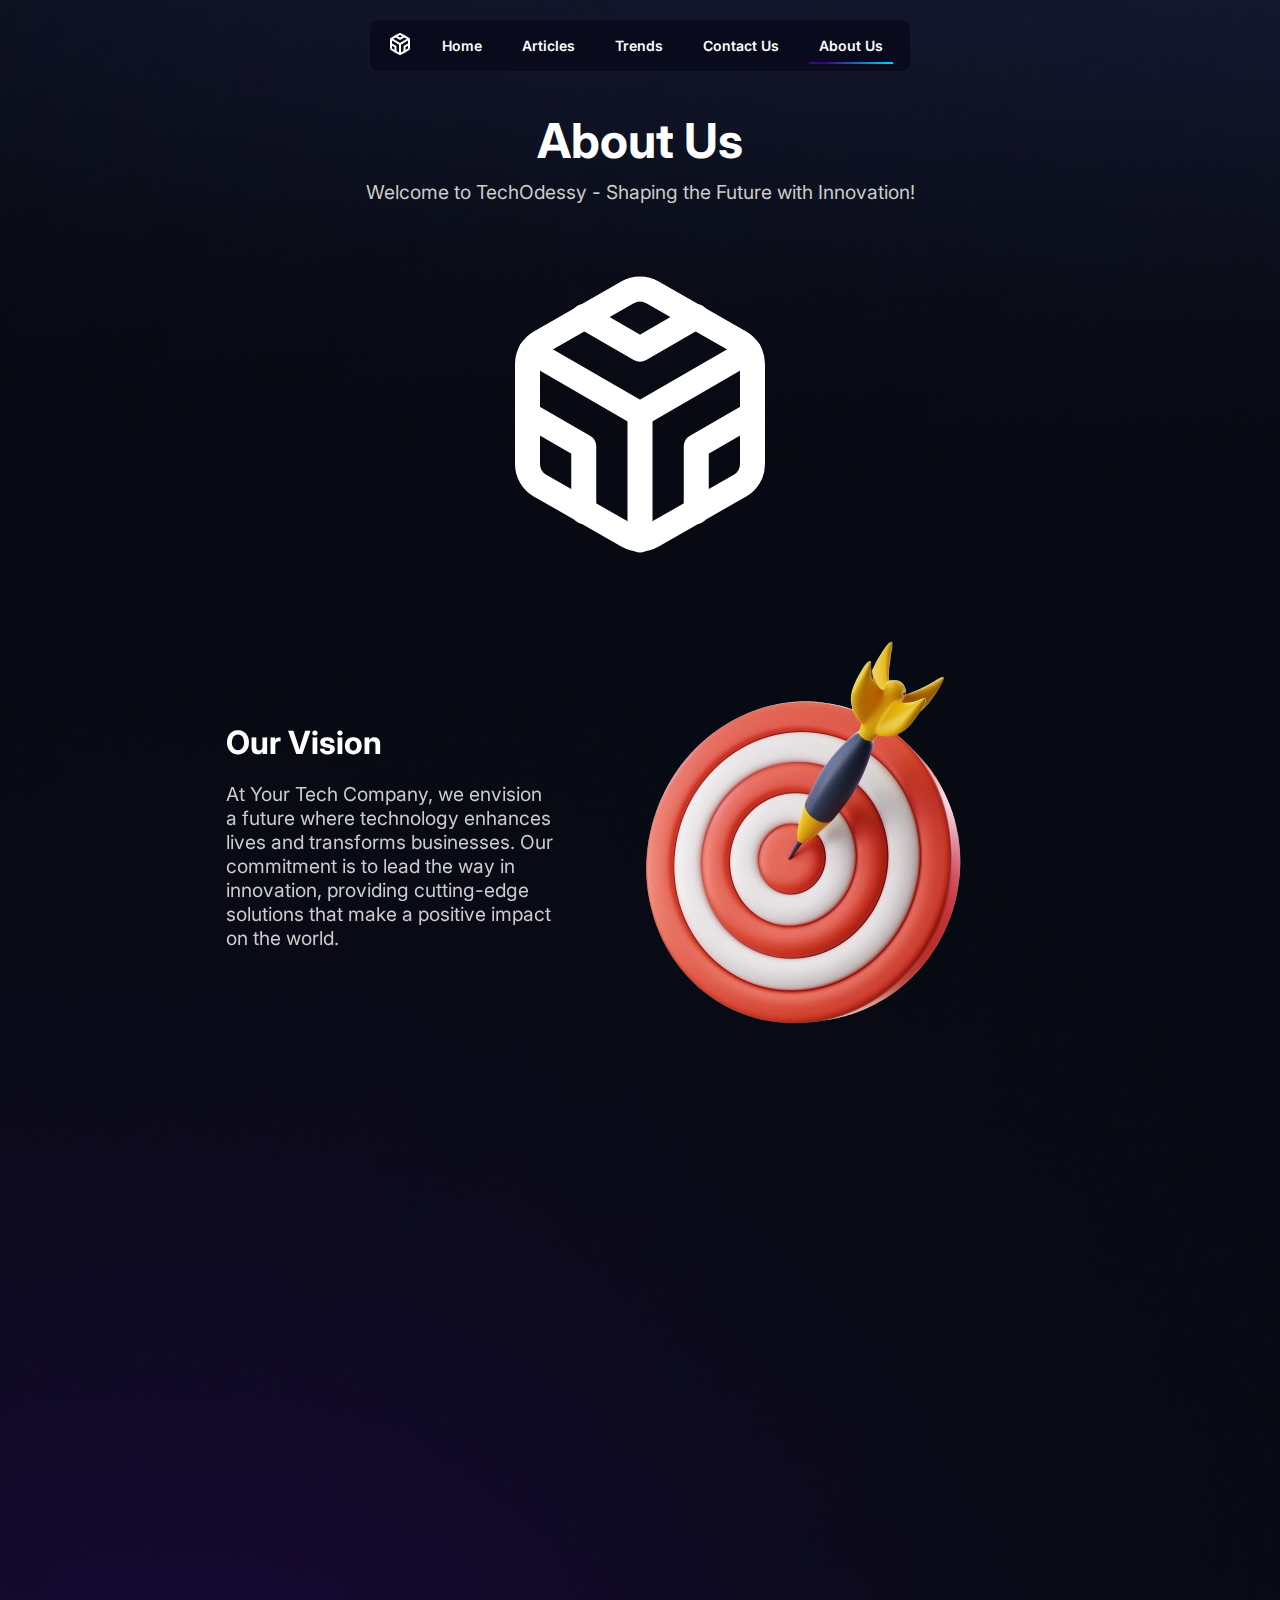
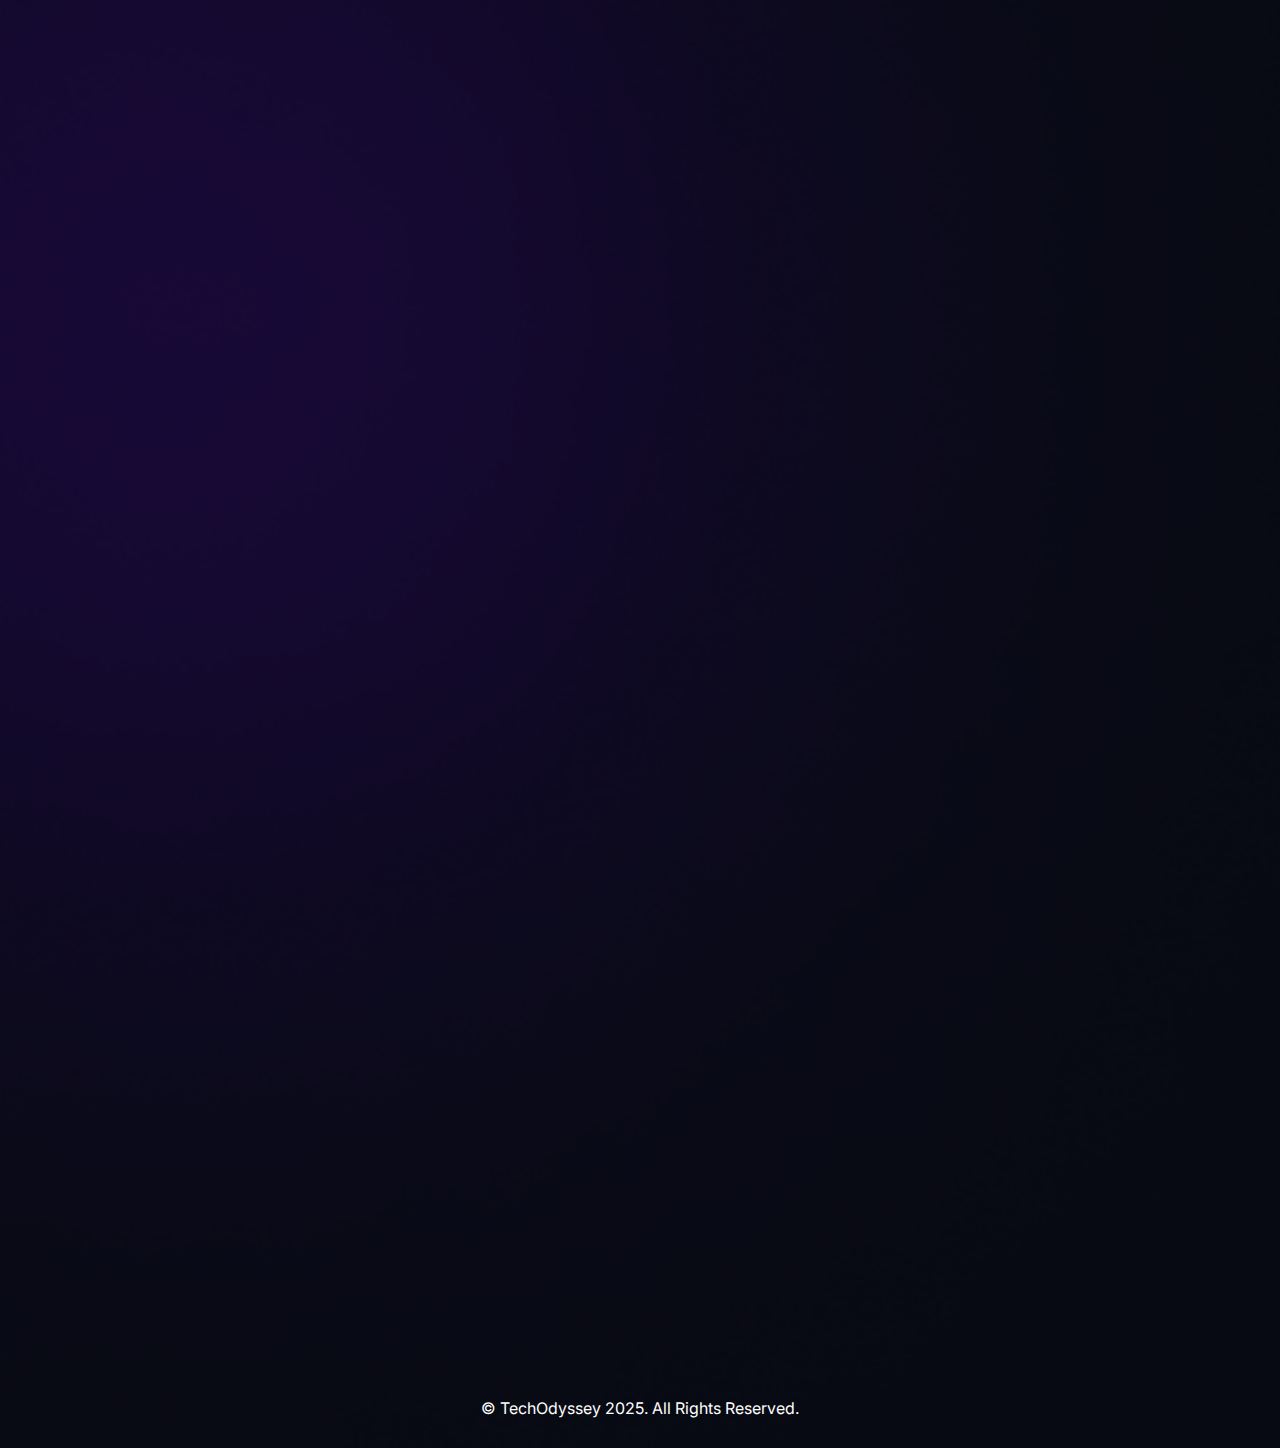
==== aboutus.html @ d91a2bd2 "happy friend added" ====
<!DOCTYPE html>
<html lang="en">
  <head>
    <meta charset="UTF-8" />
    <meta name="viewport" content="width=device-width, initial-scale=1.0" />
    <link rel="stylesheet" href="./css/aboutus.css" />
    <link
      rel="stylesheet"
      href="https://cdnjs.cloudflare.com/ajax/libs/font-awesome/6.5.1/css/all.min.css"
      integrity="sha512-DTOQO9RWCH3ppGqcWaEA1BIZOC6xxalwEsw9c2QQeAIftl+Vegovlnee1c9QX4TctnWMn13TZye+giMm8e2LwA=="
      crossorigin="anonymous"
      referrerpolicy="no-referrer"
    />
    <link href="https://unpkg.com/aos@2.3.1/dist/aos.css" rel="stylesheet" />
    <script src="https://unpkg.com/aos@2.3.1/dist/aos.js"></script>
    <title>About Us | TechOdyssey</title>
  </head>

  <body>
    <nav>
      <nav>
        <a href="index.html">
          <svg
            xmlns="http://www.w3.org/2000/svg"
            width="24"
            height="24"
            viewBox="0 0 24 24"
            fill="none"
            stroke="currentColor"
            stroke-width="2"
            stroke-linecap="round"
            stroke-linejoin="round"
            class="lucide lucide-codesandbox"
          >
            <path
              d="M21 16V8a2 2 0 0 0-1-1.73l-7-4a2 2 0 0 0-2 0l-7 4A2 2 0 0 0 3 8v8a2 2 0 0 0 1 1.73l7 4a2 2 0 0 0 2 0l7-4A2 2 0 0 0 21 16z"
            />
            <polyline points="7.5 4.21 12 6.81 16.5 4.21" />
            <polyline points="7.5 19.79 7.5 14.6 3 12" />
            <polyline points="21 12 16.5 14.6 16.5 19.79" />
            <polyline points="3.27 6.96 12 12.01 20.73 6.96" />
            <line x1="12" x2="12" y1="22.08" y2="12" />
          </svg>
        </a>
        <ul>
          <a href="index.html"><li>Home</li></a>
          <a href="article.html"><li>Articles</li></a>
          <a href="trends.html"><li>Trends</li></a>
          <a href="contactus.html"><li>Contact Us</li></a>
          <a href="aboutus.html"><li class="active">About Us</li></a>
        </ul>
      </nav>
    </nav>

    <div class="wrapper">
      <div class="container-1">
        <div class="text-holder">
          <h1>About Us</h1>
          <p>Welcome to TechOdessy - Shaping the Future with Innovation!</p>
        </div>
        <div class="img-con">
          <svg
            xmlns="http://www.w3.org/2000/svg"
            width="300"
            height="300"
            viewBox="0 0 24 24"
            fill="none"
            stroke="currentColor"
            stroke-width="2"
            stroke-linecap="round"
            stroke-linejoin="round"
            class="lucide lucide-codesandbox"
          >
            <path
              d="M21 16V8a2 2 0 0 0-1-1.73l-7-4a2 2 0 0 0-2 0l-7 4A2 2 0 0 0 3 8v8a2 2 0 0 0 1 1.73l7 4a2 2 0 0 0 2 0l7-4A2 2 0 0 0 21 16z"
            />
            <polyline points="7.5 4.21 12 6.81 16.5 4.21" />
            <polyline points="7.5 19.79 7.5 14.6 3 12" />
            <polyline points="21 12 16.5 14.6 16.5 19.79" />
            <polyline points="3.27 6.96 12 12.01 20.73 6.96" />
            <line x1="12" x2="12" y1="22.08" y2="12" />
          </svg>
        </div>
      </div>
      <div class="vision-container" data-aos="fade-down-right">
        <div class="company-vision">
          <h2>Our Vision</h2>
          <p>
            At Your Tech Company, we envision a future where technology enhances
            lives and transforms businesses. Our commitment is to lead the way
            in innovation, providing cutting-edge solutions that make a positive
            impact on the world.
          </p>
        </div>
        <div class="vision-pic">
          <img src="./img/5143071-removebg-preview.png" alt="Vision Pic" />
        </div>
      </div>

      <div class="team-container" data-aos="fade-down-left">
        <div class="team-pic">
          <img
            src="./img/kerfin7_nea_3115-removebg-preview.png"
            alt="Team Pic"
          />
        </div>
        <div class="team">
          <h2>Meet Our Team</h2>
          <p>
            Our team consists of passionate and skilled professionals dedicated
            to pushing the boundaries of technology. With diverse expertise, we
            collaborate to deliver exceptional results and bring groundbreaking
            ideas to life.
          </p>
        </div>
      </div>
      <div class="mission-container" data-aos="fade-down-right">
        <div class="mission">
          <h2>Our Mission</h2>
          <p>
            Our mission is to empower individuals and businesses through
            innovative technology solutions. We strive to create a digital
            landscape where creativity thrives, challenges are met with
            solutions, and progress knows no bounds.
          </p>
        </div>
        <div class="mission-pic">
          <img src="./img/14-removebg-preview.png" alt="Mission Pic" />
        </div>
      </div>
      <div class="values-container" data-aos="fade-down-left">
        <div class="values-pic">
          <img src="./img/7938215-removebg-preview.png" alt="Values Pic" />
        </div>
        <div class="values">
          <h2>Our Values</h2>
          <p>
            At TechOdyssey, our values define our identity and guide our every
            endeavor. Innovation propels us forward, encouraging a culture of
            limitless creativity and the relentless pursuit of cutting-edge
            solutions that positively impact the world. Integrity is our
            unwavering commitment, shaping transparent, ethical practices that
            build trust and foster enduring relationships. Creativity is our
            heartbeat, embracing diverse perspectives and empowering us to
            transform challenges into opportunities. Collaboration is our
            cornerstone, uniting our team in a shared purpose to achieve
            remarkable results. Customer-Centricity is ingrained in our DNA,
            driving us to understand and exceed customer needs with unwavering
            dedication. Together, these values form the essence of TechOdyssey,
            shaping a future where technology meets human potential.
          </p>
        </div>
      </div>
    </div>

    <footer class="footer">
      <div class="social-icons">
        <a
          href="https://github.com/yourcompany"
          target="_blank"
          class="icon-link"
        >
          <i class="fab fa-github"></i>
        </a>
        <a
          href="https://facebook.com/yourcompany"
          target="_blank"
          class="icon-link"
        >
          <i class="fab fa-facebook"></i>
        </a>
        <a
          href="https://linkedin.com/company/yourcompany"
          target="_blank"
          class="icon-link"
        >
          <i class="fab fa-linkedin"></i>
        </a>
        <a
          href="https://twitter.com/yourcompany"
          target="_blank"
          class="icon-link"
        >
          <i class="fab fa-twitter"></i>
        </a>
        <a
          href="https://instagram.com/yourcompany"
          target="_blank"
          class="icon-link"
        >
          <i class="fab fa-instagram"></i>
        </a>
      </div>
      <p>&copy; TechOdyssey 2025. All Rights Reserved.</p>
    </footer>

    <script>
      AOS.init();
    </script>
  </body>
</html>
---- css/aboutus.css ----
@import url("https://fonts.googleapis.com/css2?family=Inter:wght@100;200;300;400;500;600;700;800;900&display=swap");

* {
  margin: 0;
  padding: 0;
  box-sizing: border-box;
}

body {
  background-image: url("../img/bg.png");
  background-repeat: no-repeat;
  background-size: cover;
  font-family: "Inter", sans-serif;
  overflow-x: hidden;
}

nav {
  border-radius: 9px;
  background: #090a1c;
  backdrop-filter: blur(50px);
  border-radius: 10px;
  margin-bottom: 20px;
  display: flex;
  justify-content: center;
  align-items: center;
  width: 540px;
  height: 51px;
  margin-left: auto;
  margin-right: auto;
  margin-top: 20px;
  position: relative;
}

nav ul {
  display: flex;
  list-style: none;
  gap: 20px;
}

nav li {
  padding: 10px;
  cursor: pointer;
}

nav a {
  text-decoration: none;
  color: #fff;
  font-size: 14px;
  font-style: normal;
  font-weight: 600;
  line-height: normal;
  transition: color 0.3s ease;
  position: relative;
}

nav svg {
  color: white;
  font-size: 20px;
  cursor: pointer;
  margin-right: 20px;
  transition: transform 1s ease-in-out;
}

nav svg:hover {
  transform: rotate(360deg);
}

nav li::before {
  content: "";
  position: absolute;
  width: 100%;
  height: 2px;
  bottom: 0;
  left: 0;
  background-color: transparent;
  transform: scaleX(0);
  transform-origin: bottom right;
  transition: transform 1s ease, background-color 1s ease-in-out;
}

nav li:hover::before {
  transform: scaleX(1);
  transform-origin: bottom left;
  background: rgb(56, 9, 121);
  background: linear-gradient(
    90deg,
    rgba(56, 9, 121, 1) 20%,
    rgba(0, 212, 255, 1) 100%
  );
}

nav li.active::before {
  transform: scaleX(1);
  transform-origin: bottom left;
  background: rgb(56, 9, 121);
  background: linear-gradient(
    90deg,
    rgba(56, 9, 121, 1) 20%,
    rgba(0, 212, 255, 1) 100%
  );
}

.wrapper {
  display: flex;
  flex-direction: column;
  justify-content: center;
  align-items: center;
  margin-top: 20px;
  border-radius: 15px;
  padding: 20px;
}

.container-1 {
  display: flex;
  justify-content: center;
  align-items: center;
  flex-direction: column;
  width: 100%;
}

.text-holder {
  text-align: center;
}

.text-holder h1 {
  font-size: 3rem;
  margin-bottom: 10px;
  color: #fff;
}

.text-holder p {
  font-size: 1.2rem;
  color: #ccc;
}

.img-con {
  width: 100%;
  height: 100%;
  display: flex;
  justify-content: center;
  align-items: center;
  margin-top: 40px;
}

.img-con svg {
  color: white;
  margin-top: 20px;
  cursor: pointer;
  animation: spin 5s linear infinite;
}

@keyframes spin {
  to {
    transform: rotate(360deg);
  }
}
.vision-container {
  display: flex;
  justify-content: center;
  align-items: center;
  flex-direction: row;
  border-radius: 15px;
  padding: 20px;
  width: 70%;
}
.team-container {
  display: flex;
  justify-content: center;
  align-items: center;
  flex-direction: row;
  margin-top: 40px;
  border-radius: 15px;
  padding: 20px;
  width: 70%;
}
.mission-container {
  display: flex;
  justify-content: center;
  align-items: center;
  flex-direction: row;
  margin-top: 40px;
  border-radius: 15px;
  padding: 20px;
  width: 70%;
}
.values-container {
  display: flex;
  justify-content: center;
  align-items: center;
  flex-direction: row;
  margin-top: 40px;
  border-radius: 15px;
  padding: 20px;
  width: 70%;
}
/*  */

.company-vision h2,
.team h2,
.mission h2,
.values h2 {
  font-size: 2rem;
  margin-bottom: 20px;
  color: #fff;
}

.company-vision p,
.team p,
.mission p,
.values p {
  font-size: 1.2rem;
  color: #ccc;
}

.footer {
  padding: 20px;
  display: flex;
  flex-direction: column;
  justify-content: center;
  align-items: center;
  color: #fff;
  text-align: center;

  border-radius: 15px;
}

.footer p {
  margin: 10px 0;
}

.social-icons {
  display: flex;
  gap: 20px;
}

.icon-link {
  color: #ffffff;
  font-size: 24px;
  text-decoration: none;
  transition: color 0.3s ease-in-out;
}

.icon-link:hover {
  color: #6c757d;
  transform: scale(1.2);
}
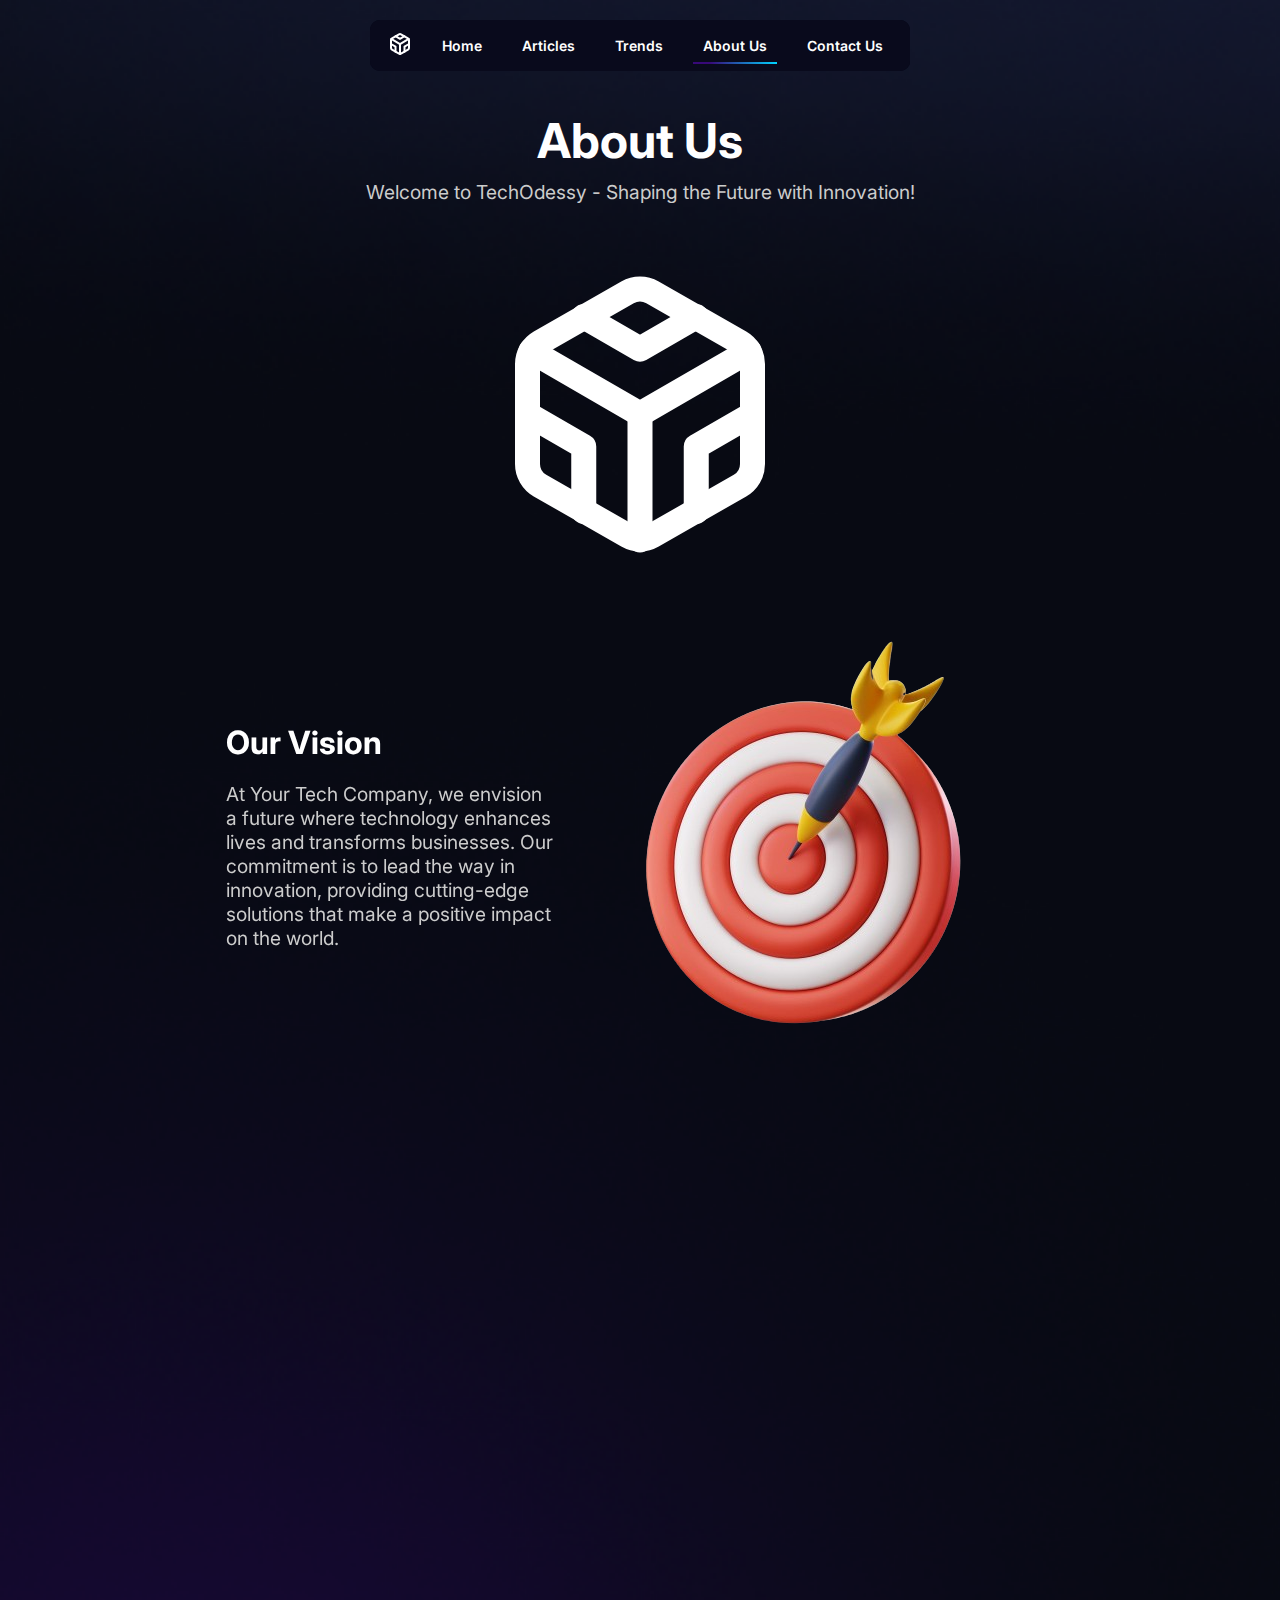
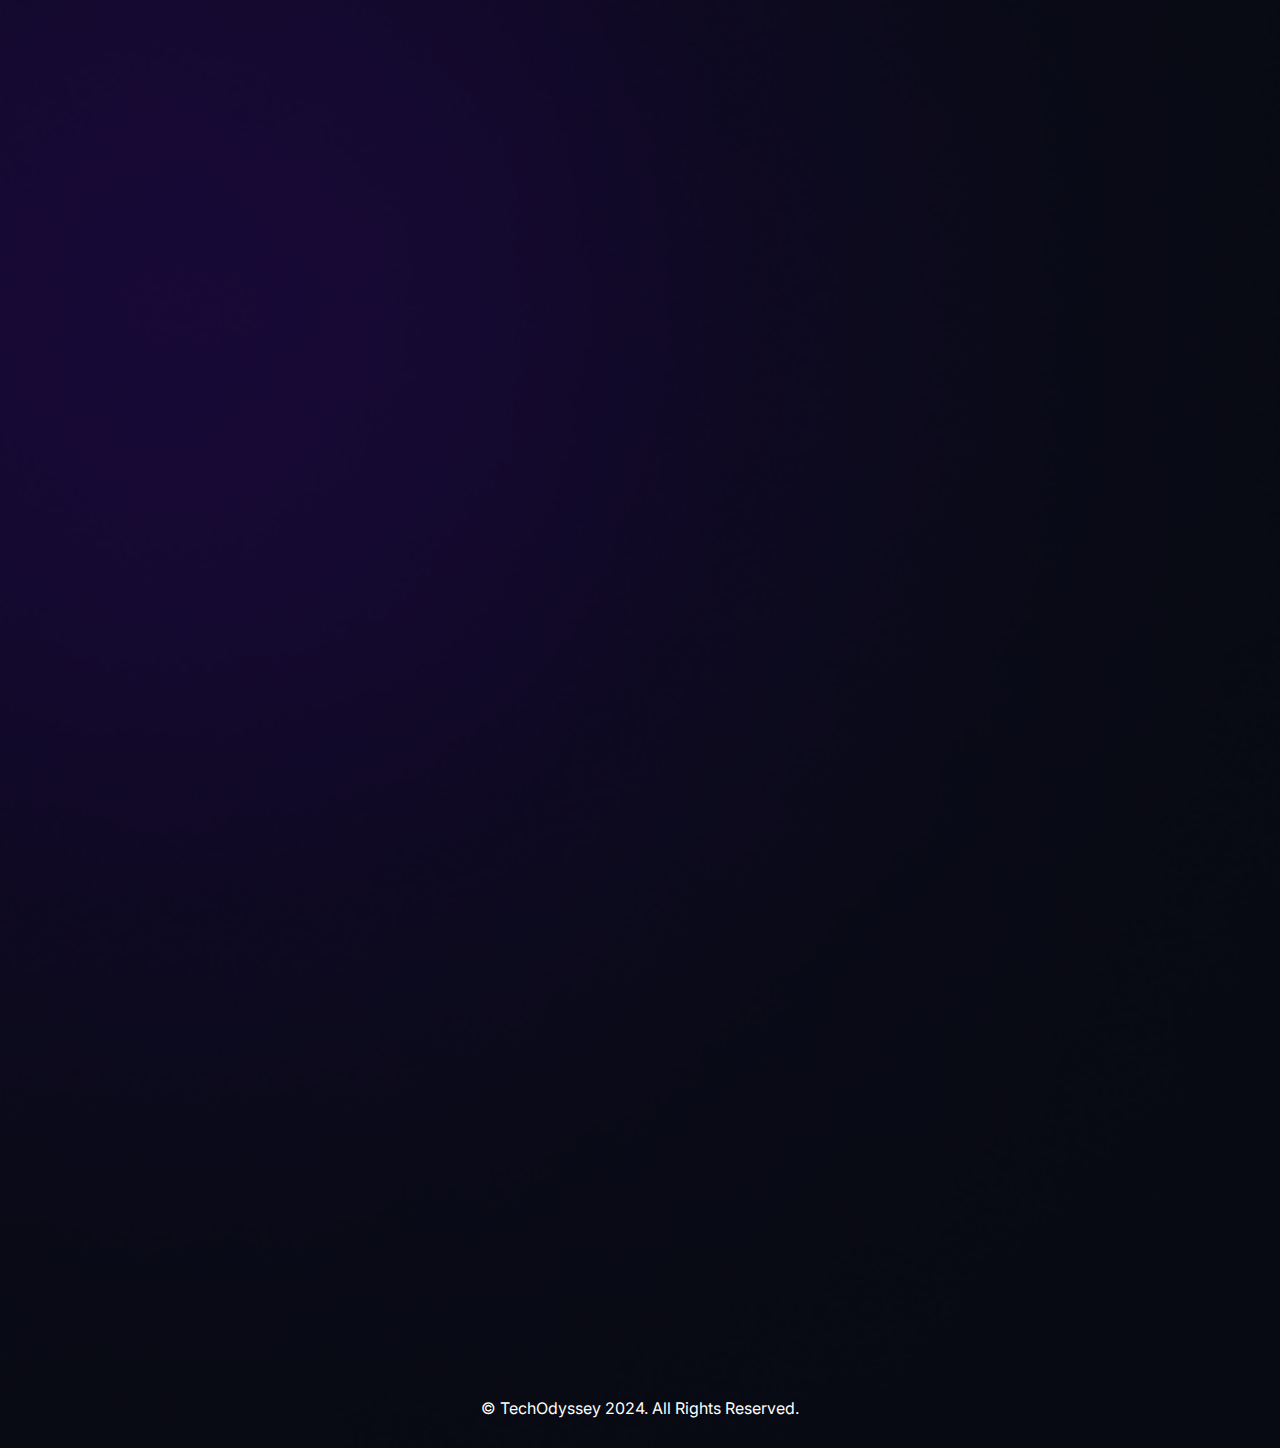
==== commit 5e8c62dd: "Add favicon and update social media links" ====
--- a/aboutus.html
+++ b/aboutus.html
@@ -4,6 +4,7 @@
     <meta charset="UTF-8" />
     <meta name="viewport" content="width=device-width, initial-scale=1.0" />
     <link rel="stylesheet" href="./css/aboutus.css" />
+    <link rel="icon" type="image/x-icon" href="./img/icon.svg" />
     <link
       rel="stylesheet"
       href="https://cdnjs.cloudflare.com/ajax/libs/font-awesome/6.5.1/css/all.min.css"
@@ -46,8 +47,8 @@
           <a href="index.html"><li>Home</li></a>
           <a href="article.html"><li>Articles</li></a>
           <a href="trends.html"><li>Trends</li></a>
+          <a href="aboutus.html"><li class="active">About Us</li></a>
           <a href="contactus.html"><li>Contact Us</li></a>
-          <a href="aboutus.html"><li class="active">About Us</li></a>
         </ul>
       </nav>
     </nav>
@@ -156,42 +157,42 @@
     <footer class="footer">
       <div class="social-icons">
         <a
-          href="https://github.com/yourcompany"
+          href="https://github.com/definitelynotrc"
           target="_blank"
           class="icon-link"
         >
           <i class="fab fa-github"></i>
         </a>
         <a
-          href="https://facebook.com/yourcompany"
+          href=" https://www.facebook.com/ralphY.canlas/"
           target="_blank"
           class="icon-link"
         >
           <i class="fab fa-facebook"></i>
         </a>
         <a
-          href="https://linkedin.com/company/yourcompany"
+          href="https://www.linkedin.com/in/ralph-canlas-8b1a00254/"
           target="_blank"
           class="icon-link"
         >
           <i class="fab fa-linkedin"></i>
         </a>
         <a
-          href="https://twitter.com/yourcompany"
+          href="https://twitter.com/?lang=en"
           target="_blank"
           class="icon-link"
         >
           <i class="fab fa-twitter"></i>
         </a>
         <a
-          href="https://instagram.com/yourcompany"
+          href="https://www.instagram.com/definitelynotrc/"
           target="_blank"
           class="icon-link"
         >
           <i class="fab fa-instagram"></i>
         </a>
       </div>
-      <p>&copy; TechOdyssey 2025. All Rights Reserved.</p>
+      <p>&copy; TechOdyssey 2024. All Rights Reserved.</p>
     </footer>
 
     <script>
